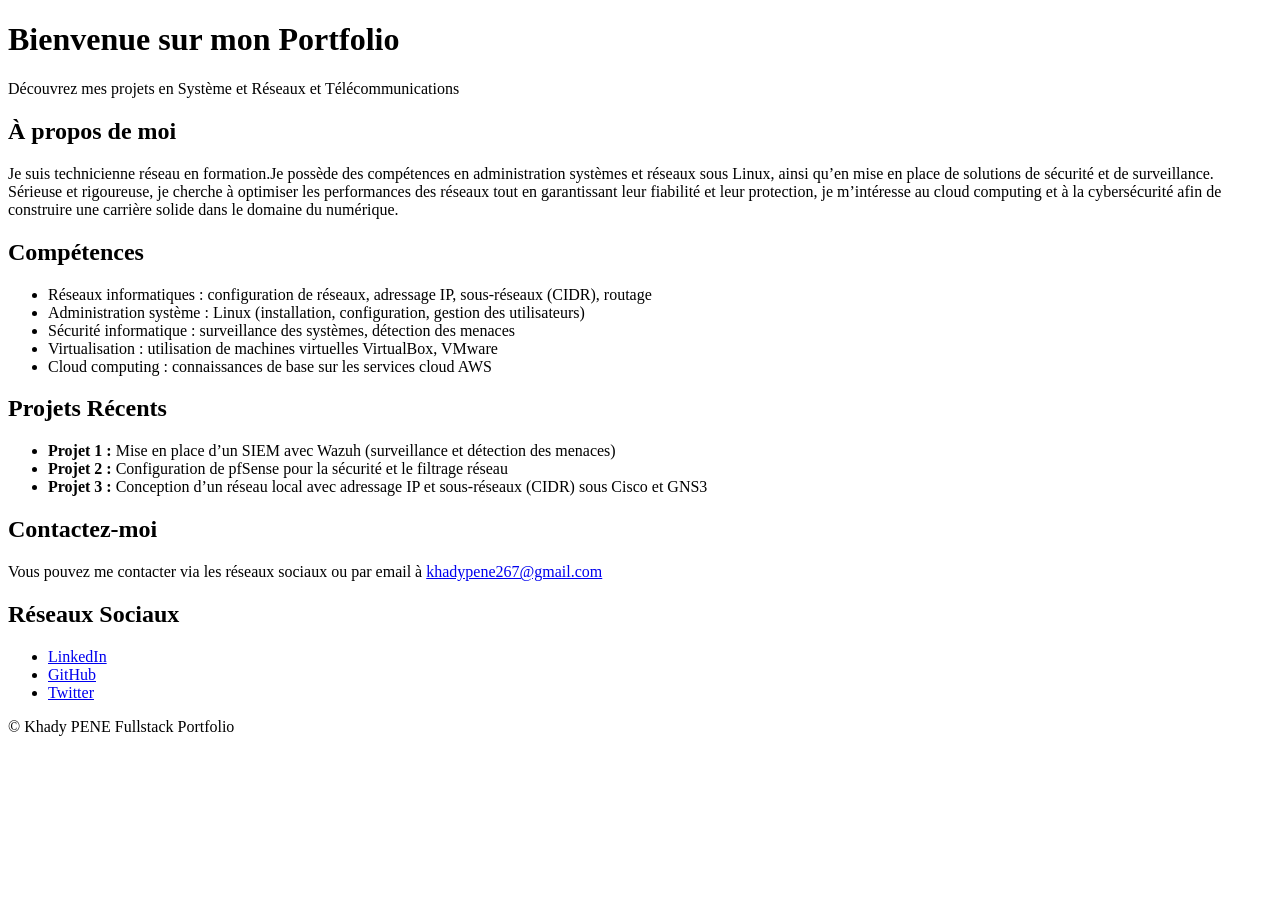
==== pages.html/index.html @ d3b895f8 "création du page d'accueil" ====
<!DOCTYPE html>
<html lang="en">
<head>
    <meta charset="UTF-8">
    <meta name="viewport" content="width=device-width, initial-scale=1.0">
    <title>Accueil</title>
</head>
<body>
     <main>
    <div class="header">
      <h1>Bienvenue sur mon Portfolio</h1>
      <div class="subtitle-container">
        <p class="subtitle">Découvrez mes projets en Système et Réseaux et Télécommunications</p>
      </div>
    </div>
    <div class="content">
      <h2>À propos de moi</h2>
      <p>Je suis   technicienne réseau en formation.Je possède des compétences en administration systèmes et réseaux sous Linux, ainsi qu’en mise en place de solutions de sécurité et de surveillance. Sérieuse et rigoureuse, je cherche à optimiser les performances des réseaux tout en garantissant leur fiabilité et leur protection, je m’intéresse au cloud computing et à la cybersécurité afin de construire une carrière solide dans le domaine du numérique.</p>  
    </div>
    <div class="content">
      <h2>Compétences</h2>
      <ul>
        <li>Réseaux informatiques : configuration de réseaux, adressage IP, sous-réseaux (CIDR), routage</li>
        <li>Administration système : Linux (installation, configuration, gestion des utilisateurs)</li>
        <li>Sécurité informatique : surveillance des systèmes, détection des menaces</li>
        <li>Virtualisation : utilisation de machines virtuelles VirtualBox, VMware</li>
        <li>Cloud computing : connaissances de base sur les services cloud AWS</li>
      </ul>
    </div>
    <div class="content">
      <h2>Projets Récents</h2>
      <ul>
  <li><strong>Projet 1 :</strong> Mise en place d’un SIEM avec Wazuh (surveillance et détection des menaces)</li>
  <li><strong>Projet 2 :</strong> Configuration de pfSense pour la sécurité et le filtrage réseau</li>
  <li><strong>Projet 3 :</strong> Conception d’un réseau local avec adressage IP et sous-réseaux (CIDR) sous Cisco et GNS3</li>
</ul>
    </div>
    <div class="content">
      <h2>Contactez-moi</h2>
      <p>Vous pouvez me contacter via les réseaux sociaux ou par email à <a href="mailto:khadypene267@gmail.com">khadypene267@gmail.com</a></p>
    </div>

    <div class="content">
      <h2>Réseaux Sociaux</h2>
      <ul>
        <li><a href="https://www.linkedin.com/in/monprofil">LinkedIn</a></li>
        <li><a href="https://github.com/monprofil">GitHub</a></li>
        <li><a href="https://twitter.com/monprofil">Twitter</a></li>
      </ul>
    </div>

  </main>
  <p>&copy; Khady PENE Fullstack Portfolio</p>
</body>
</html>
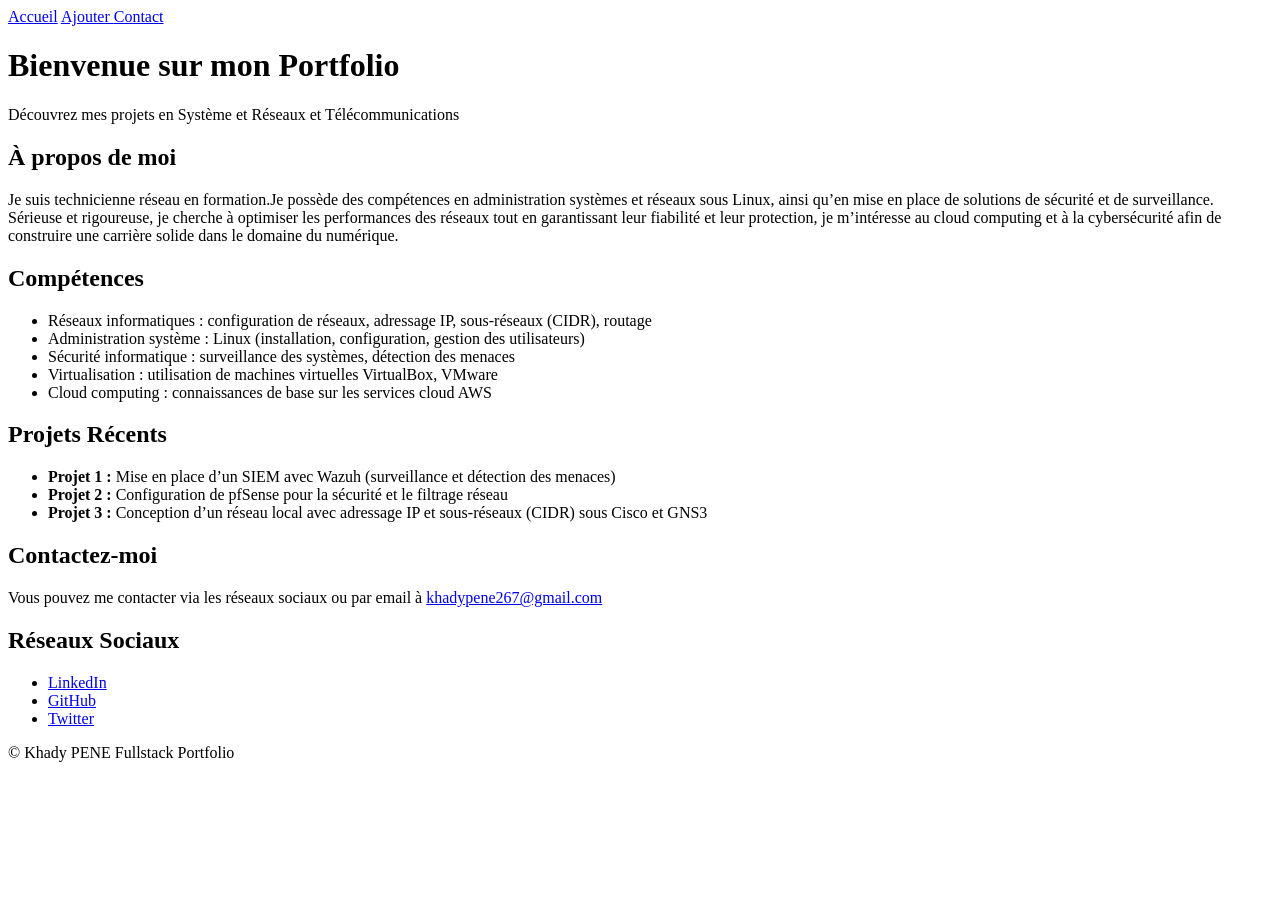
==== commit 517203eb: "ajout entete dans la page d'accueil" ====
--- a/pages.html/index.html
+++ b/pages.html/index.html
@@ -6,6 +6,12 @@
     <title>Accueil</title>
 </head>
 <body>
+    <header>
+        <nav class="nav-menu">
+            <a href="../index.html">Accueil</a>
+            <a href="../ajout-projet.html">Ajouter </a>
+            <a href="../contact.html">Contact</a>
+        </nav>
      <main>
     <div class="header">
       <h1>Bienvenue sur mon Portfolio</h1>
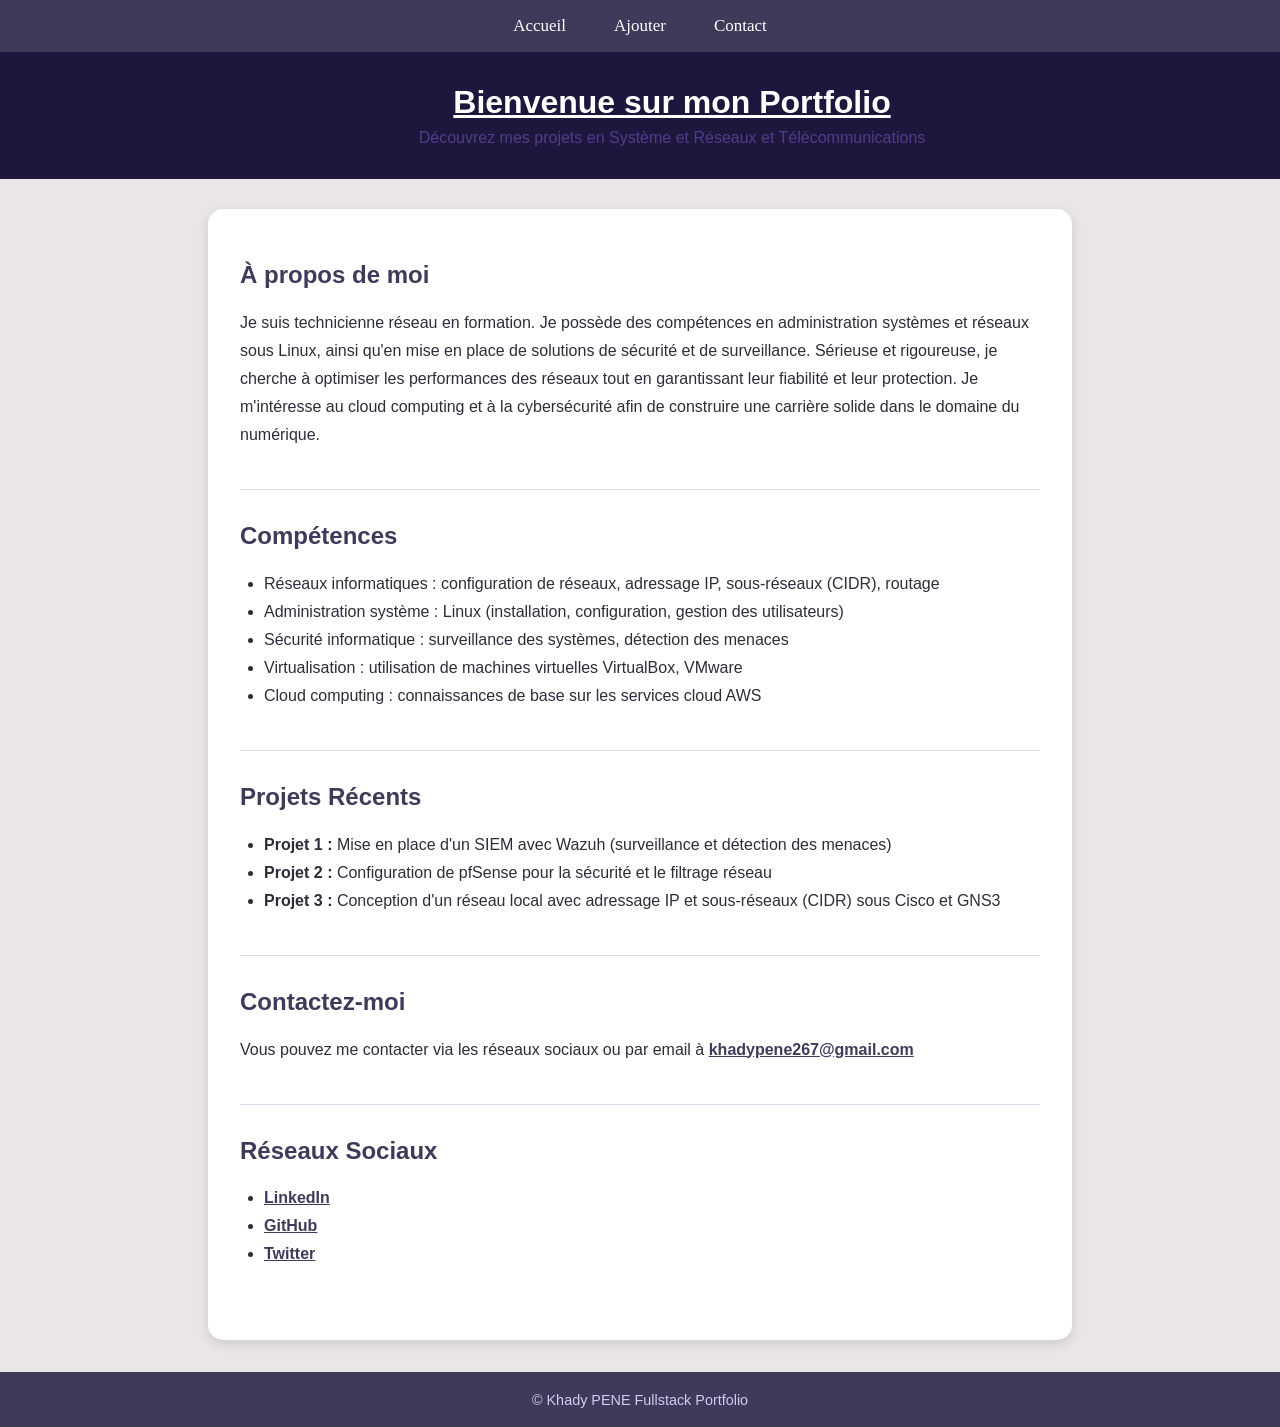
==== commit ef38574d: "creation du page style.css pour la page d'accueil" ====
--- a/pages.html/index.html
+++ b/pages.html/index.html
@@ -1,28 +1,36 @@
 <!DOCTYPE html>
-<html lang="en">
+<html lang="fr">
 <head>
-    <meta charset="UTF-8">
-    <meta name="viewport" content="width=device-width, initial-scale=1.0">
-    <title>Accueil</title>
+  <meta charset="UTF-8">
+  <meta name="viewport" content="width=device-width, initial-scale=1.0">
+  <title>Accueil</title>
+  <link rel="stylesheet" href="style.css">
 </head>
 <body>
-    <header>
-        <nav class="nav-menu">
-            <a href="../index.html">Accueil</a>
-            <a href="../ajout-projet.html">Ajouter </a>
-            <a href="../contact.html">Contact</a>
-        </nav>
-     <main>
-    <div class="header">
-      <h1>Bienvenue sur mon Portfolio</h1>
-      <div class="subtitle-container">
-        <p class="subtitle">Découvrez mes projets en Système et Réseaux et Télécommunications</p>
-      </div>
+
+  <!-- ✅ NAV en premier, sans header dedans -->
+  <nav class="nav-menu">
+    <a href="../index.html">Accueil</a>
+    <a href="../ajout-projet.html">Ajouter</a>
+    <a href="../contact.html">Contact</a>
+  </nav>
+
+  <!-- ✅ HEADER séparé, en dehors de nav et main -->
+  <header>
+    <h1>Bienvenue sur mon Portfolio</h1>
+    <div class="subtitle-container">
+      <p class="subtitle">Découvrez mes projets en Système et Réseaux et Télécommunications</p>
     </div>
+  </header>
+
+  <!-- ✅ MAIN uniquement pour le contenu -->
+  <main>
+
     <div class="content">
       <h2>À propos de moi</h2>
-      <p>Je suis   technicienne réseau en formation.Je possède des compétences en administration systèmes et réseaux sous Linux, ainsi qu’en mise en place de solutions de sécurité et de surveillance. Sérieuse et rigoureuse, je cherche à optimiser les performances des réseaux tout en garantissant leur fiabilité et leur protection, je m’intéresse au cloud computing et à la cybersécurité afin de construire une carrière solide dans le domaine du numérique.</p>  
+      <p>Je suis technicienne réseau en formation. Je possède des compétences en administration systèmes et réseaux sous Linux, ainsi qu'en mise en place de solutions de sécurité et de surveillance. Sérieuse et rigoureuse, je cherche à optimiser les performances des réseaux tout en garantissant leur fiabilité et leur protection. Je m'intéresse au cloud computing et à la cybersécurité afin de construire une carrière solide dans le domaine du numérique.</p>
     </div>
+
     <div class="content">
       <h2>Compétences</h2>
       <ul>
@@ -33,14 +41,16 @@
         <li>Cloud computing : connaissances de base sur les services cloud AWS</li>
       </ul>
     </div>
+
     <div class="content">
       <h2>Projets Récents</h2>
       <ul>
-  <li><strong>Projet 1 :</strong> Mise en place d’un SIEM avec Wazuh (surveillance et détection des menaces)</li>
-  <li><strong>Projet 2 :</strong> Configuration de pfSense pour la sécurité et le filtrage réseau</li>
-  <li><strong>Projet 3 :</strong> Conception d’un réseau local avec adressage IP et sous-réseaux (CIDR) sous Cisco et GNS3</li>
-</ul>
+        <li><strong>Projet 1 :</strong> Mise en place d'un SIEM avec Wazuh (surveillance et détection des menaces)</li>
+        <li><strong>Projet 2 :</strong> Configuration de pfSense pour la sécurité et le filtrage réseau</li>
+        <li><strong>Projet 3 :</strong> Conception d'un réseau local avec adressage IP et sous-réseaux (CIDR) sous Cisco et GNS3</li>
+      </ul>
     </div>
+
     <div class="content">
       <h2>Contactez-moi</h2>
       <p>Vous pouvez me contacter via les réseaux sociaux ou par email à <a href="mailto:khadypene267@gmail.com">khadypene267@gmail.com</a></p>
@@ -56,6 +66,11 @@
     </div>
 
   </main>
-  <p>&copy; Khady PENE Fullstack Portfolio</p>
+
+  <!-- ✅ FOOTER avec balise correcte -->
+  <footer>
+    <p>&copy; Khady PENE Fullstack Portfolio</p>
+  </footer>
+
 </body>
 </html>
--- a/pages.html/style.css
+++ b/pages.html/style.css
@@ -0,0 +1,146 @@
+/* ── GLOBAL ── */
+body {
+  background-color: #ebe6e6;
+  font-family: Arial, sans-serif;
+  margin: 0;
+  padding: 0;
+  color: #2e2ed3;
+}
+
+/* ── HEADER ── */
+header {
+  background-color: #1e173d;
+  color: #ffffff;
+  padding: 2rem;
+  text-align: center;
+  width: 100%;
+}
+
+header h1 {
+  margin: 0 0 0.5rem 0;
+  font-size: 2rem;
+  color: #ffffff;
+  text-decoration: underline;
+}
+
+.subtitle-container {
+  text-align: center;
+}
+
+.subtitle {
+  color: #523c8a;
+  font-size: 1rem;
+  margin: 0;
+}
+
+/* ── NAVIGATION ── */
+nav.nav-menu {
+  display: flex;
+  flex-direction: row;
+  justify-content: center;
+  align-items: center;
+  background-color: #403a5a;
+  padding: 0.5rem 1rem;
+  gap: 0.5rem;
+  flex-wrap: wrap;
+  width: 100%;
+  box-sizing: border-box;
+}
+
+nav.nav-menu a {
+  color: #ffffff;
+  text-decoration: none;
+  padding: 8px 20px;
+  font-size: 17px;
+  font-family: cursive;
+  border-radius: 10px;
+  cursor: pointer;
+  transition: background-color 0.25s ease, color 0.25s ease;
+}
+
+nav.nav-menu a:hover {
+  background-color: #167733;
+  color: #ffffff;
+}
+
+/* ── MAIN ── */
+main {
+  max-width: 800px;
+  margin: 30px auto;
+  padding: 2rem;
+  border-radius: 15px;
+  background-color: #ffffff;
+  box-shadow: 0 4px 12px rgba(0, 0, 0, 0.12);
+}
+
+/* ── TITRES ── */
+h1, h2 {
+  color: #403a5a;
+}
+
+/* ── SECTIONS CONTENU ── */
+.content {
+  margin-bottom: 2rem;
+  padding-bottom: 1.5rem;
+  border-bottom: 1px solid #e0d9f0;
+}
+
+.content:last-child {
+  border-bottom: none;
+  margin-bottom: 0;
+}
+
+.content p,
+.content li {
+  color: #2d2d3a;
+  line-height: 1.75;
+}
+
+.content ul {
+  padding-left: 1.5rem;
+}
+
+.content a {
+  color: #403a5a;
+  font-weight: bold;
+}
+
+.content a:hover {
+  color: #167733;
+}
+
+/* ── BOUTONS ── */
+.btn-add,
+.btn-back {
+  padding: 0.5rem 1.2rem;
+  background-color: #403a5a;
+  color: #ffffff;
+  border: none;
+  border-radius: 5px;
+  cursor: pointer;
+  font-size: 15px;
+  transition: background-color 0.25s ease, transform 0.1s ease;
+}
+
+.btn-add:hover,
+.btn-back:hover {
+  background-color: #5a5180;
+  color: #ffffff;
+  transform: translateY(-1px);
+}
+
+/* ── FOOTER ── */
+footer {
+  text-align: center;
+  padding: 1.2rem;
+  background-color: #403a5a;
+  color: #d4c9f0;
+  margin-top: 2rem;
+  width: 100%;
+  box-sizing: border-box;
+}
+
+footer p {
+  margin: 0;
+  font-size: 0.9rem;
+}
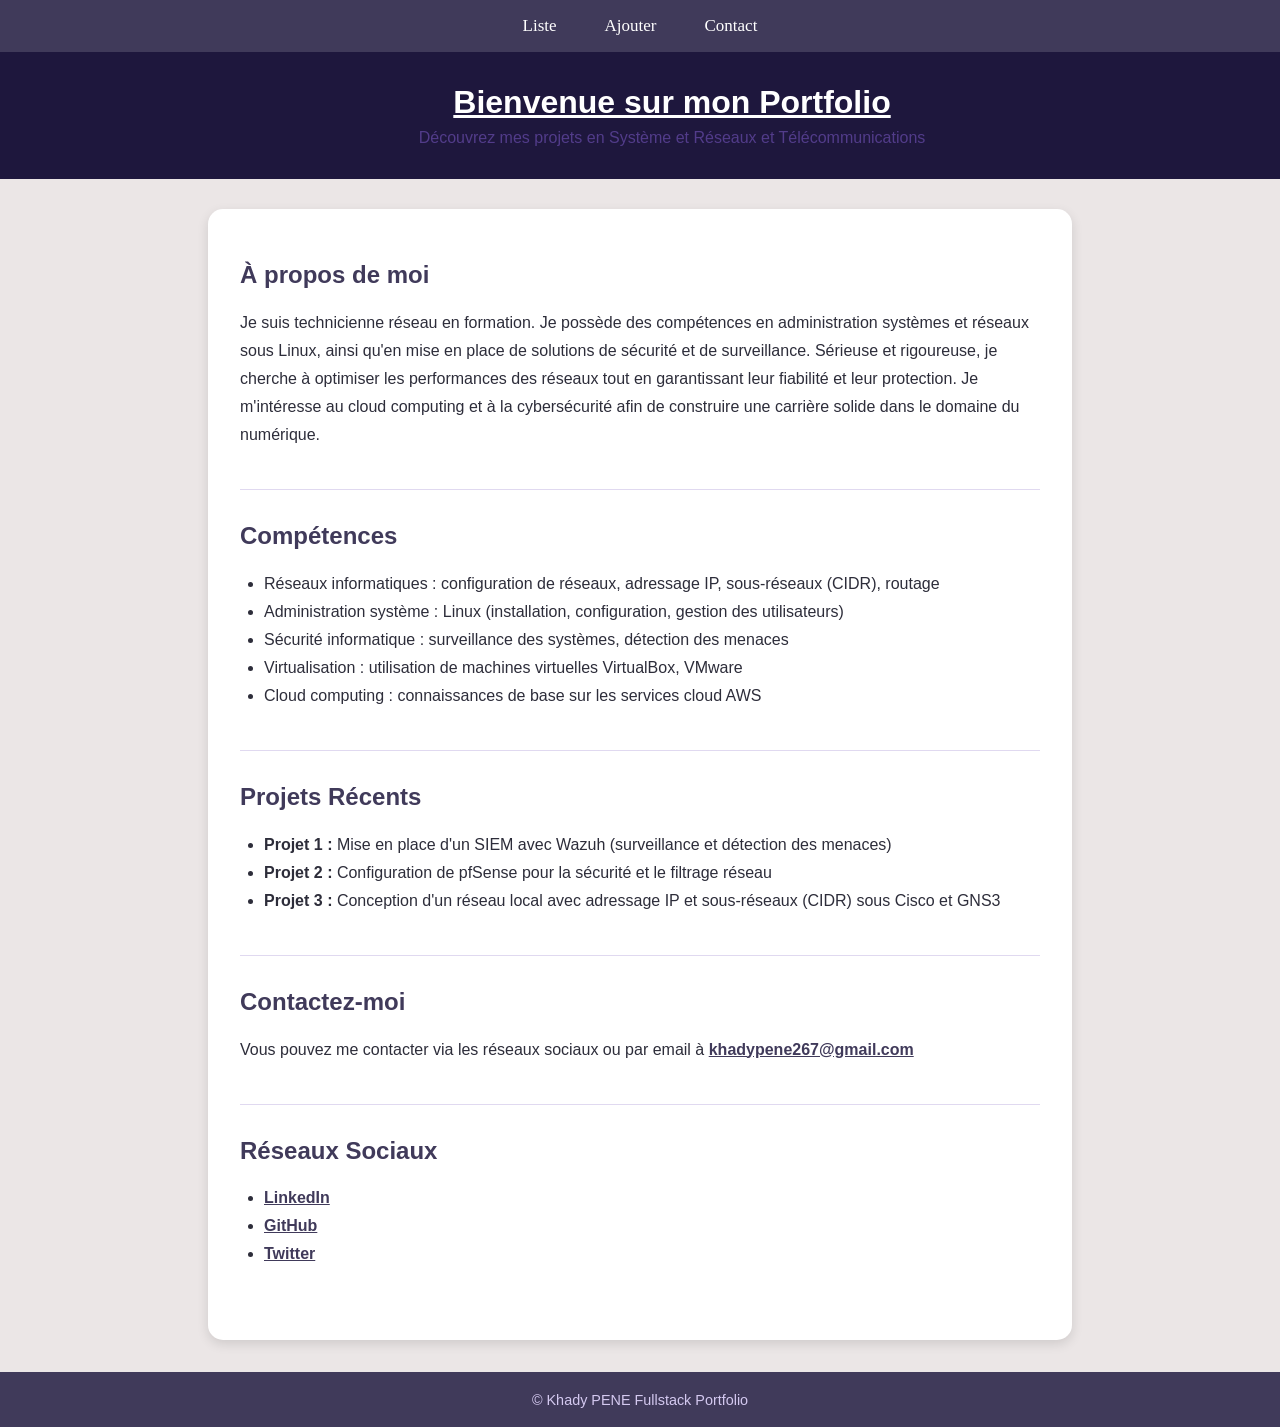
==== commit 2cb99cf4: "redirection entre les pages HTML" ====
--- a/pages.html/index.html
+++ b/pages.html/index.html
@@ -8,14 +8,14 @@
 </head>
 <body>
 
-  <!-- ✅ NAV en premier, sans header dedans -->
-  <nav class="nav-menu">
-    <a href="../index.html">Accueil</a>
-    <a href="../ajout-projet.html">Ajouter</a>
-    <a href="../contact.html">Contact</a>
-  </nav>
+  
+   <nav class="nav-menu">
+      <a href="list-projet.html">Liste</a>
+      <a href="ajout-projet.html">Ajouter</a>
+      <a href="contact.html">Contact</a>
+</nav>
 
-  <!-- ✅ HEADER séparé, en dehors de nav et main -->
+  
   <header>
     <h1>Bienvenue sur mon Portfolio</h1>
     <div class="subtitle-container">
@@ -23,9 +23,10 @@
     </div>
   </header>
 
-  <!-- ✅ MAIN uniquement pour le contenu -->
+ 
   <main>
-
+     
+   
     <div class="content">
       <h2>À propos de moi</h2>
       <p>Je suis technicienne réseau en formation. Je possède des compétences en administration systèmes et réseaux sous Linux, ainsi qu'en mise en place de solutions de sécurité et de surveillance. Sérieuse et rigoureuse, je cherche à optimiser les performances des réseaux tout en garantissant leur fiabilité et leur protection. Je m'intéresse au cloud computing et à la cybersécurité afin de construire une carrière solide dans le domaine du numérique.</p>
@@ -67,7 +68,7 @@
 
   </main>
 
-  <!-- ✅ FOOTER avec balise correcte -->
+ 
   <footer>
     <p>&copy; Khady PENE Fullstack Portfolio</p>
   </footer>
--- a/pages.html/style.css
+++ b/pages.html/style.css
@@ -143,4 +143,7 @@
 footer p {
   margin: 0;
   font-size: 0.9rem;
+}
+a {
+    pointer-events: auto;
 }
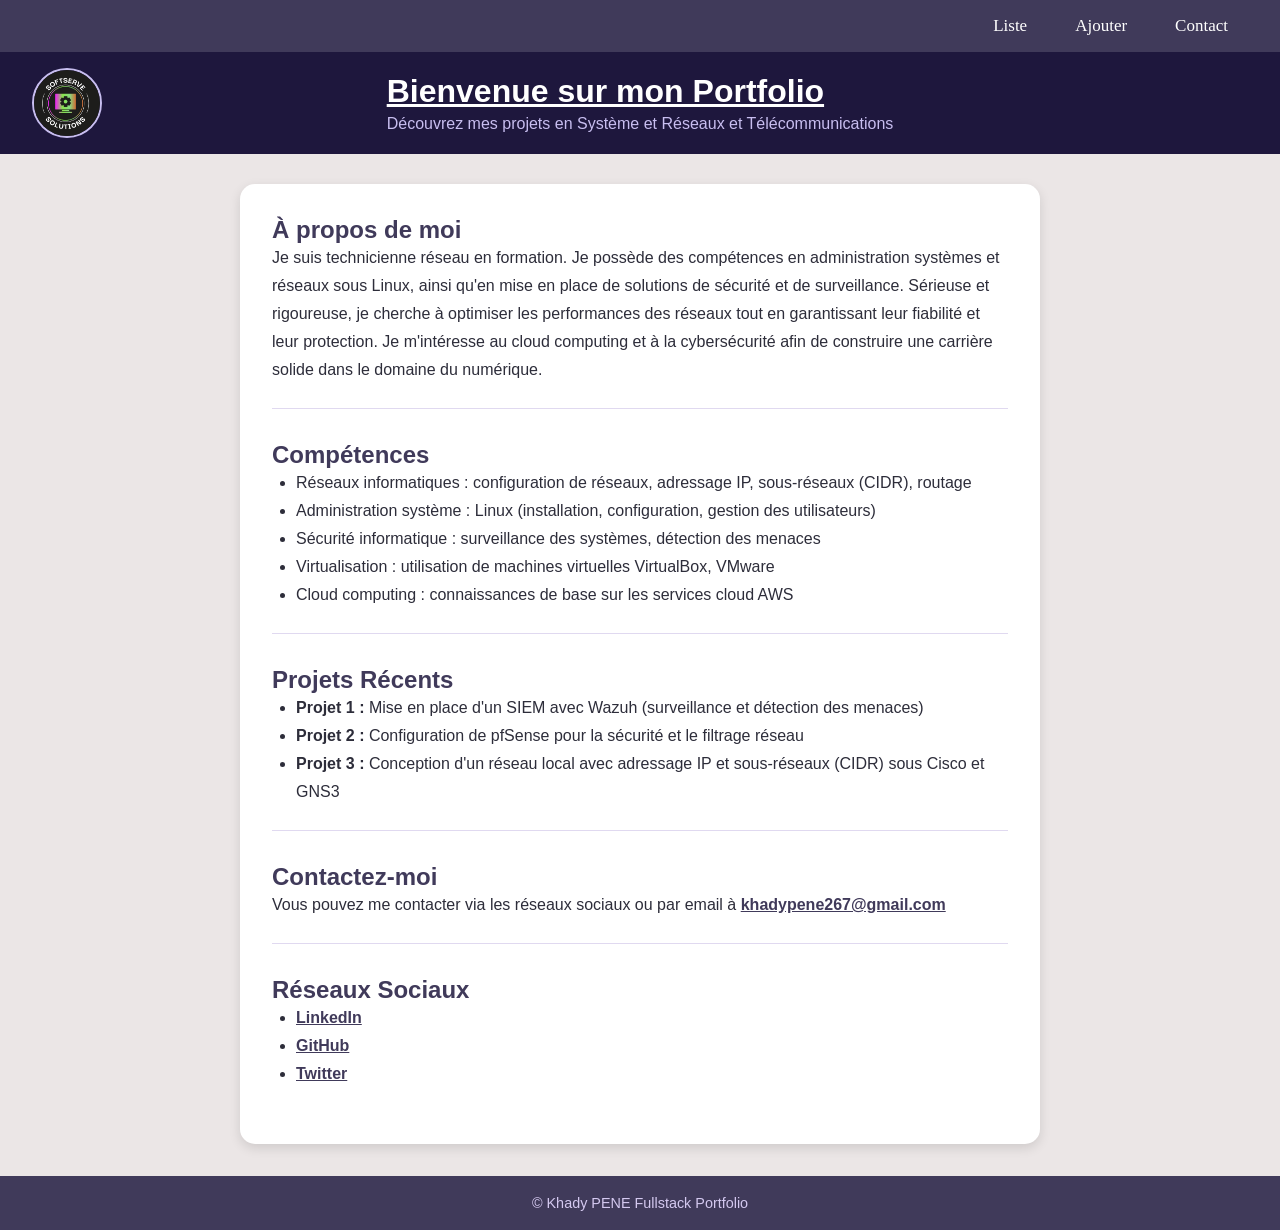
==== commit 07a94c63: "correction des positions du menu et du logo dans tous les pages" ====
--- a/pages.html/index.html
+++ b/pages.html/index.html
@@ -17,11 +17,12 @@
 
   
   <header>
-    <h1>Bienvenue sur mon Portfolio</h1>
-    <div class="subtitle-container">
-      <p class="subtitle">Découvrez mes projets en Système et Réseaux et Télécommunications</p>
-    </div>
-  </header>
+  <img src="../liste-projet/logo.jpeg" alt="Logo" class="logo">
+  <div class="header-text">
+    <h1>Bienvenue sur mon Portfolio</h1>   <!-- ✅ en haut -->
+    <p class="subtitle">Découvrez mes projets en Système et Réseaux et Télécommunications</p>  <!-- ✅ en dessous -->
+  </div>
+</header>
 
  
   <main>
--- a/pages.html/style.css
+++ b/pages.html/style.css
@@ -1,46 +1,23 @@
 /* ── GLOBAL ── */
+* {
+  margin: 0;
+  padding: 0;
+  box-sizing: border-box;
+}
+
 body {
   background-color: #ebe6e6;
   font-family: Arial, sans-serif;
-  margin: 0;
-  padding: 0;
-  color: #2e2ed3;
+  color: #2d2d3a; /* ✅ corrigé : #2e2ed3 était bleu */
 }
 
-/* ── HEADER ── */
-header {
-  background-color: #1e173d;
-  color: #ffffff;
-  padding: 2rem;
-  text-align: center;
-  width: 100%;
-}
-
-header h1 {
-  margin: 0 0 0.5rem 0;
-  font-size: 2rem;
-  color: #ffffff;
-  text-decoration: underline;
-}
-
-.subtitle-container {
-  text-align: center;
-}
-
-.subtitle {
-  color: #523c8a;
-  font-size: 1rem;
-  margin: 0;
-}
-
-/* ── NAVIGATION ── */
+/* ── NAVIGATION : à droite ── */
 nav.nav-menu {
   display: flex;
-  flex-direction: row;
-  justify-content: center;
+  justify-content: flex-end; /* ✅ menu à droite */
   align-items: center;
   background-color: #403a5a;
-  padding: 0.5rem 1rem;
+  padding: 0.5rem 2rem;
   gap: 0.5rem;
   flex-wrap: wrap;
   width: 100%;
@@ -63,6 +40,51 @@
   color: #ffffff;
 }
 
+/* ── HEADER : logo gauche, texte centré ── */
+header {
+  display: flex;
+  flex-direction: row;
+  align-items: center;
+  justify-content: flex-start;
+  gap: 1rem;
+  padding: 1rem 2rem;
+  background-color: #1e173d;
+  color: #ffffff;
+  width: 100%;
+  position: relative; /* ✅ pour centrer le texte */
+}
+
+.logo {
+  width: 70px;
+  height: 70px;
+  border-radius: 50%;
+  object-fit: cover;
+  border: 2px solid #c8bef0;
+  flex-shrink: 0;
+  z-index: 1;
+}
+
+.header-text {
+  position: absolute;
+  left: 50%;
+  transform: translateX(-50%);
+  text-align: center;
+}
+
+header h1 {
+  font-size: 2rem;
+  color: #ffffff;
+  text-decoration: underline;
+  margin: 0 0 0.3rem 0;
+  white-space: nowrap;
+}
+
+.subtitle {
+  color: #c8bef0; /* ✅ corrigé : #523c8a était invisible */
+  font-size: 1rem;
+  margin: 0;
+}
+
 /* ── MAIN ── */
 main {
   max-width: 800px;
@@ -76,6 +98,7 @@
 /* ── TITRES ── */
 h1, h2 {
   color: #403a5a;
+  text-align: left;
 }
 
 /* ── SECTIONS CONTENU ── */
@@ -83,6 +106,7 @@
   margin-bottom: 2rem;
   padding-bottom: 1.5rem;
   border-bottom: 1px solid #e0d9f0;
+  text-align: left;
 }
 
 .content:last-child {
@@ -94,9 +118,11 @@
 .content li {
   color: #2d2d3a;
   line-height: 1.75;
+  text-align: left;
 }
 
 .content ul {
+  list-style: disc outside;
   padding-left: 1.5rem;
 }
 
@@ -144,6 +170,3 @@
   margin: 0;
   font-size: 0.9rem;
 }
-a {
-    pointer-events: auto;
-}
